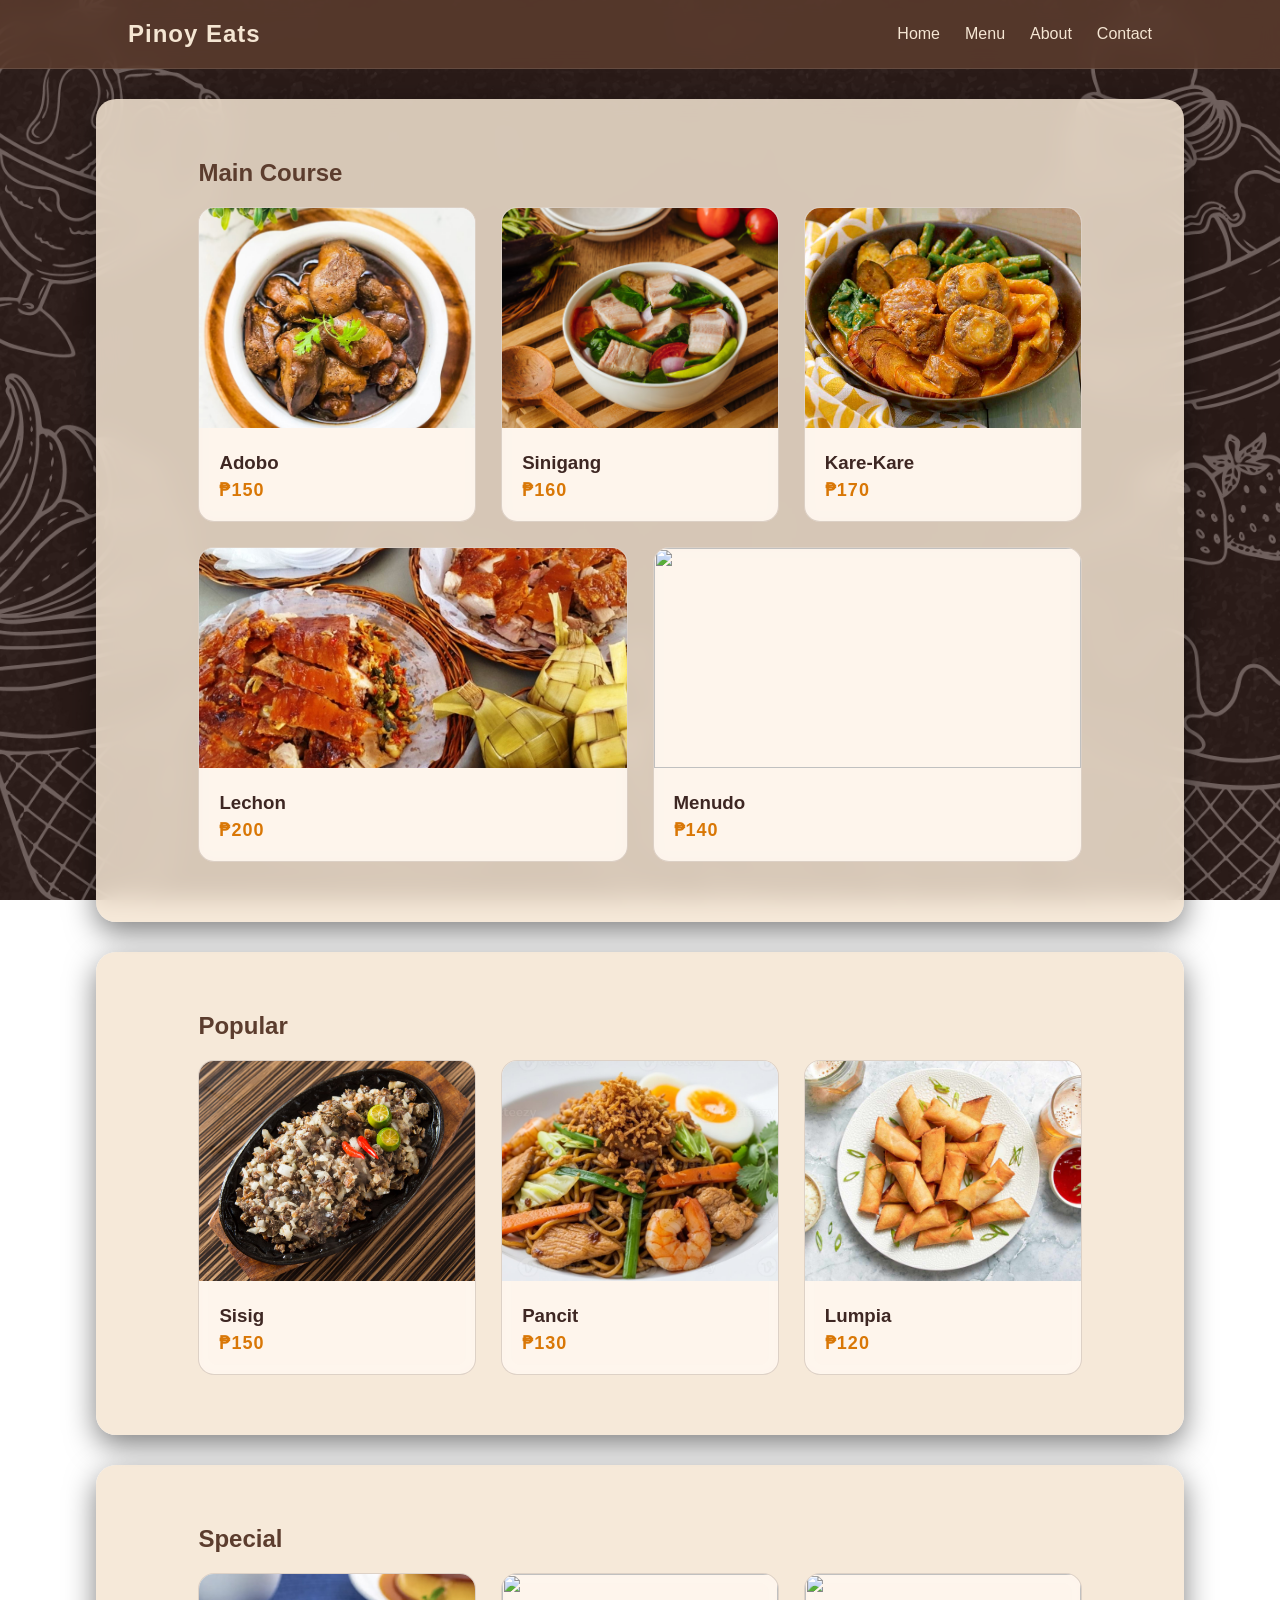
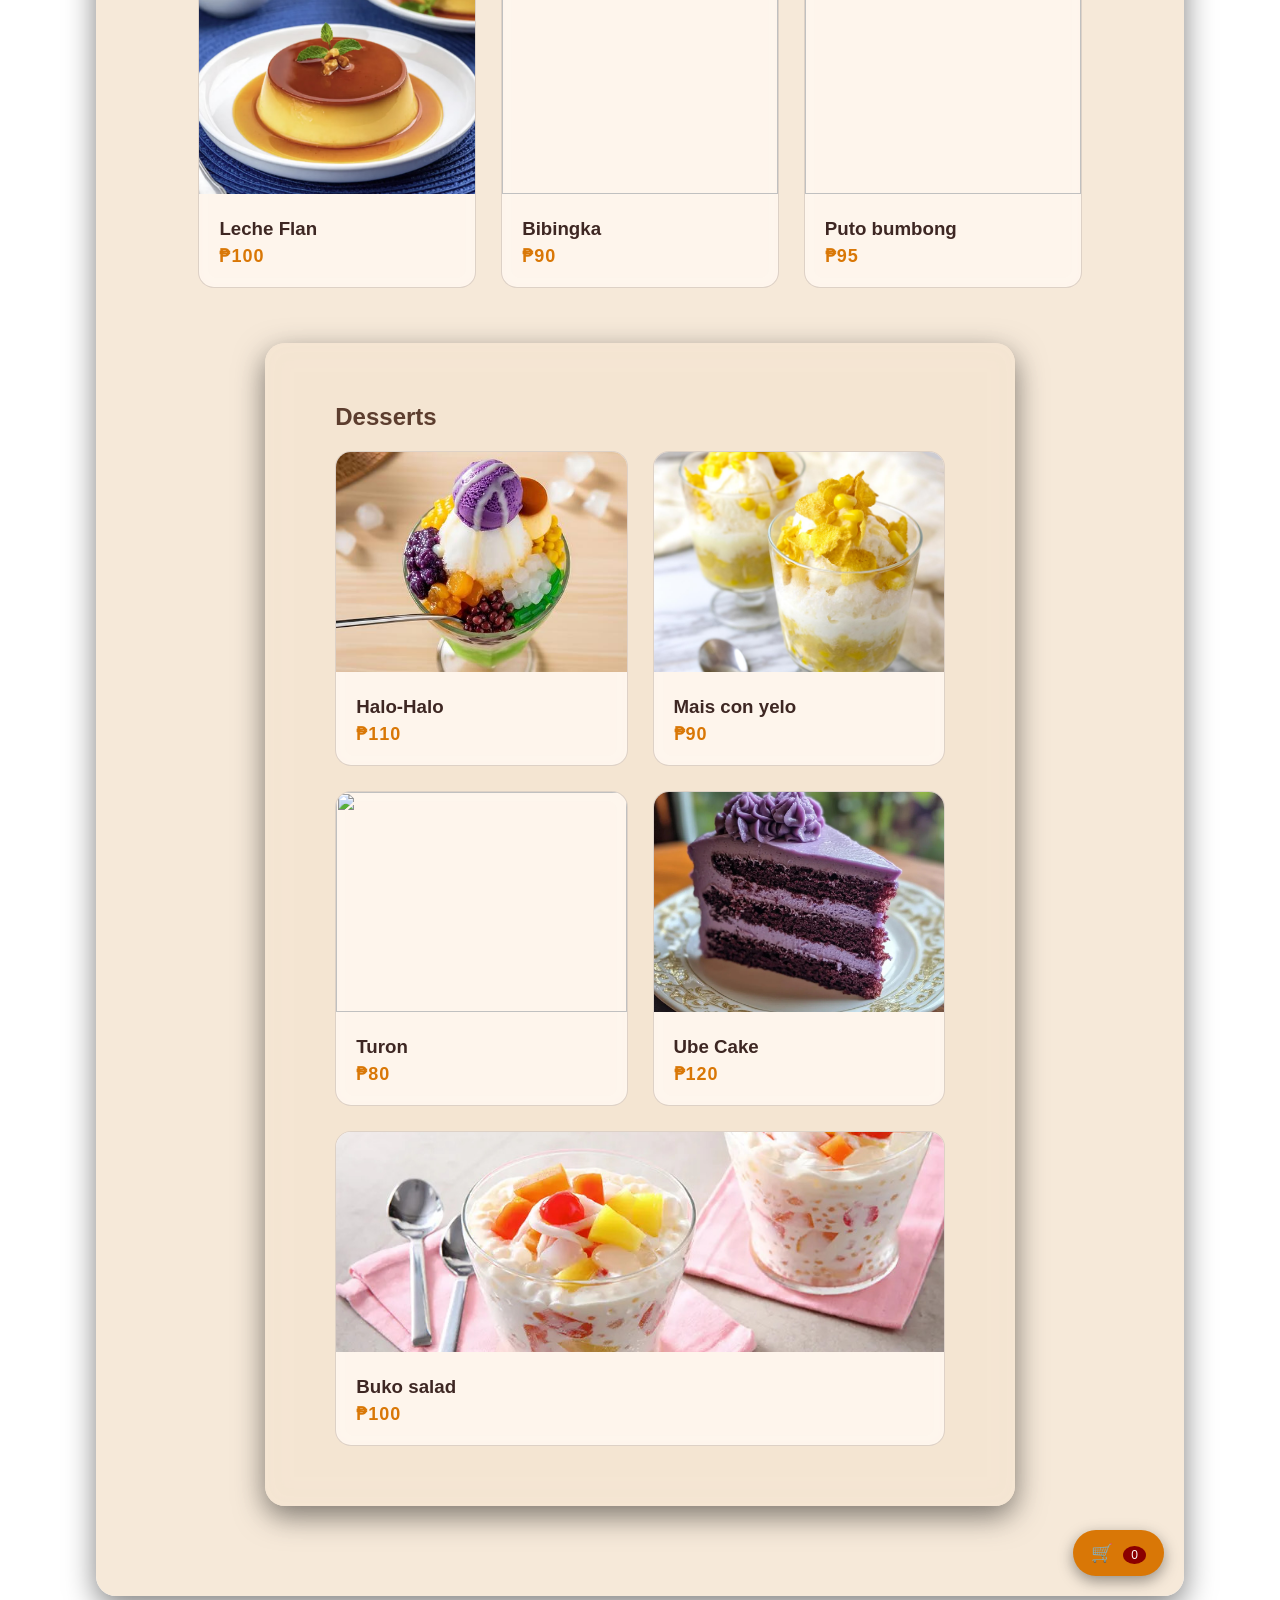
==== menu.html @ a7ea7085 "Rename Menu.html to menu.html" ====
<!DOCTYPE html>
<html>
<head>
<title>Menu</title>
<link rel="stylesheet" href="style.css">
</head>


<body>


<nav>
<h1>Pinoy Eats</h1>
<ul>
<li><a href="index.html">Home</a></li>
<li><a href="menu.html">Menu</a></li>
<li><a href="about.html">About</a></li>
<li><a href="contact.html">Contact</a></li>
</ul>
</nav>

<!-- MAIN COURSE -->
<div class="section">
<h2>Main Course</h2>

<div class="cards">

<div class="card selectable">
    <img src="adobo.jpg">
    <div class="card-content">
        <h3>Adobo</h3>
		<p class="price">₱150</p>
        <button class="order-btn">Order Now</button>
    </div>
</div>
<div class="card selectable">
    <img src="Sinigang.jpg">
    <div class="card-content">
        <h3>Sinigang</h3>
		<p class="price">₱160</p>
        <button class="order-btn">Order Now</button>
    </div>
</div>
<div class="card selectable">
    <img src="kare.jpg">
    <div class="card-content">
        <h3>Kare-Kare</h3>
		<p class="price">₱170</p>
        <button class="order-btn">Order Now</button>
    </div>
</div>
<div class="card selectable">
    <img src="lechon.jpg">
    <div class="card-content">
        <h3>Lechon</h3>
		<p class="price">₱200</p>
        <button class="order-btn">Order Now</button>
    </div>
</div>
<div class="card selectable">
    <img src="menudo.jpg">
    <div class="card-content">
        <h3>Menudo</h3>
		<p class="price">₱140</p>
        <button class="order-btn">Order Now</button>
    </div>
</div>


</div>
</div>

<!-- POPULAR -->
<div class="section">
<h2>Popular</h2>
<div class="cards">

<div class="card selectable">
    <img src="sisig.jpg">
    <div class="card-content">
        <h3>Sisig</h3>
		<p class="price">₱150</p>
        <button class="order-btn">Order Now</button>
    </div>
</div>
<div class="card selectable">
    <img src="pancit.jpg">
    <div class="card-content">
        <h3>Pancit</h3>
		<p class="price">₱130</p>
        <button class="order-btn">Order Now</button>
    </div>
</div>
<div class="card selectable">
    <img src="lumpia.jpg">
    <div class="card-content">
        <h3>Lumpia</h3>
		<p class="price">₱120</p>
        <button class="order-btn">Order Now</button>
    </div>
</div>

</div>
</div>

<!-- SPECIAL -->
<div class="section">
<h2>Special</h2>

<div class="cards">

<div class="card selectable">
    <img src="Leche Flan.jpg">
    <div class="card-content">
        <h3>Leche Flan</h3>
		<p class="price">₱100</p>
        <button class="order-btn">Order Now</button>
    </div>
</div>

<div class="card selectable">
    <img src="bibingka.jpg">
    <div class="card-content">
        <h3>Bibingka</h3>
		<p class="price">₱90</p>
        <button class="order-btn">Order Now</button>
    </div>
</div>

<div class="card selectable">
    <img src="puto.jpg">
    <div class="card-content">
        <h3>Puto bumbong</h3>
		<p class="price">₱95</p>
        <button class="order-btn">Order Now</button>
    </div>
</div>


<!-- DESSERT -->
<div class="section">
<h2>Desserts</h2>

<div class="cards">

<div class="card selectable">
    <img src="halo.jpg">
    <div class="card-content">
        <h3>Halo-Halo</h3>
		<p class="price">₱110</p>
        <button class="order-btn">Order Now</button>
    </div>
</div>

<div class="card selectable">
    <img src="Mais.jpg">
    <div class="card-content">
        <h3> Mais con yelo </h3>
		<p class="price">₱90</p>
        <button class="order-btn">Order Now</button>
    </div>
</div>

<div class="card selectable">
    <img src="Turon.jpg">
    <div class="card-content">
        <h3>Turon</h3>
		<p class="price">₱80</p>
        <button class="order-btn">Order Now</button>
    </div>
</div>

<div class="card selectable">
    <img src="ube cake.jpg">
    <div class="card-content">
        <h3>Ube Cake</h3>
		<p class="price">₱120</p>
        <button class="order-btn">Order Now</button>
    </div>
</div>

<div class="card selectable">
    <img src="buko salad.jpg">
    <div class="card-content">
        <h3>Buko salad</h3>
		<p class="price">₱100</p>
        <button class="order-btn">Order Now</button>
    </div>
</div>



</div>
</div>

<script>


document.addEventListener("DOMContentLoaded", function(){

    const cards = document.querySelectorAll(".selectable");

    cards.forEach(card => {

        const btn = card.querySelector(".order-btn");

        
        btn.style.display = "none";

        card.addEventListener("click", function(){

            
            cards.forEach(c => {
                c.classList.remove("selected");
                c.querySelector(".order-btn").style.display = "none";
            });

            
            card.classList.add("selected");

            
            btn.style.display = "inline-block";
        });

        
        btn.addEventListener("click", function(e){
    e.stopPropagation();

    const name = card.querySelector("h3").innerText;
    const img = card.querySelector("img").getAttribute("src");
    const price = parseInt(card.querySelector(".price").innerText.replace("₱",""));

    let cart = JSON.parse(localStorage.getItem("cart")) || [];

    cart.push({
        name: name,
        img: img,
        price: price,
        qty: 1
    });

    localStorage.setItem("cart", JSON.stringify(cart));

    updateCartCount();

    alert("Added to cart!");
});

    });

});
</script>

<div class="cart-icon" onclick="goToCart()">
🛒 <span id="cart-count">0</span>
</div>

<script>
function goToCart(){
    window.location.href = "cart.html";
}

function updateCartCount(){
    let cart = JSON.parse(localStorage.getItem("cart")) || [];
    const count = document.getElementById("cart-count");
    count.innerText = cart.length;

    const cartIcon = document.querySelector(".cart-icon");
    cartIcon.classList.add("animate");

    setTimeout(() => {
        cartIcon.classList.remove("animate");
    }, 400);
}

updateCartCount();
</script>

</body>
</html>
---- style.css ----
*{
    margin:0;
    padding:0;
    box-sizing:border-box;
    font-family: 'Segoe UI', Arial, sans-serif;
}

body{
    background: url("BG.jpg") no-repeat center center fixed;
    background-size: cover;
    color: #FFFFFF;
}


body::before{
    content:"";
    position:fixed;
    top:0;
    left:0;
    width:100%;
    height:100%;
    background: rgba(255, 248, 240, 0.6);
    z-index:-1;
}

/* NAVBAR */
nav{
    background: rgba(0,0,0,0.7);
    padding:20px 10%;
    display:flex;
    justify-content:space-between;
    align-items:center;
    position:sticky;
    top:0;
    backdrop-filter: blur(10px);
    border-bottom:1px solid rgba(255,255,255,0.1);
}

nav h1{
    color:#A5D6A7;
    font-weight:900;
    letter-spacing:1px;
}

nav ul{
    list-style:none;
    display:flex;
}

nav ul li{
    margin-left:25px;
}

nav ul li a{
    text-decoration:none;
    color:#FFFFFF;
    font-weight:500;
    transition:0.3s;
}

nav ul li a:hover{
    color:#A5D6A7;
}

/* TITLE */
.top-title{
    padding:40px 10%;
}

.top-title h2{
    font-size:30px;
    color:#A5D6A7;
    font-weight:500;
}

/* SECTION (GLASS EFFECT) */
.section{
    padding:60px 8%;
    margin:30px auto;
    width:85%;
    background: rgba(0,0,0,0.6);
    border-radius:20px;
    backdrop-filter: blur(10px);
}

.section h2{
    color:#A5D6A7;
    margin-bottom:20px;
}

p{
    color:#CCCCCC;
}

/* FOOD GRID */
.food-grid{
    display:grid;
    grid-template-columns: repeat(auto-fit, minmax(220px, 1fr));
    gap:20px;
    padding:20px 10%;
}

/* FOOD CARD */
.food-card{
    position:relative;
    overflow:hidden;
    border-radius:20px;
    cursor:pointer;
}

.food-card img{
    width:100%;
    height:280px;
    object-fit:cover;
    transition:0.4s;
}

.food-card:hover img{
    transform:scale(1.08);
}

/* DARK GRADIENT OVER IMAGE */
.food-card::after{
    content:"";
    position:absolute;
    width:100%;
    height:100%;
    background:linear-gradient(to top, rgba(0,0,0,0.7), transparent);
    top:0;
    left:0;
}

/* TAG */
.tag{
    position:absolute;
    bottom:15px;
    left:15px;
    background:#2e7d32;
    color:white;
    padding:6px 12px;
    font-size:12px;
    border-radius:5px;
    font-weight:bold;
}

/* CARDS */
.cards{
    display:flex;
    gap:25px;
    flex-wrap:wrap;
}

.card{
    background: rgba(255,255,255,0.05);
    backdrop-filter: blur(8px);
    border-radius:16px;
    overflow:hidden;
    flex:1;
    min-width:250px;
    transition:0.3s;
    border:1px solid rgba(255,255,255,0.1);
}

.card img{
    width:100%;
    height:220px;
    object-fit:cover;
}

.card:hover{
    transform:translateY(-8px);
    box-shadow:0 10px 25px rgba(0,0,0,0.5);
}

.card-content{
    padding:20px;
}

.card h3{
    color:#FFFFFF;
}

/* BUTTON */
.order-btn{
    margin-top:10px;
    padding:10px 20px;
    border:none;
    background: linear-gradient(135deg, #2e7d32, #66bb6a);
    color:white;
    border-radius:25px;
    cursor:pointer;

    display:none; /* hidden by default */
    transition:0.3s;
}

/* SELECTABLE */
.selectable{
    cursor:pointer;
    border:2px solid transparent;
}

.selectable.selected{
    border:2px solid #A5D6A7;
    transform:scale(1.05);
    box-shadow:0 0 15px rgba(165,214,167,0.5);
}

/* FOOTER */
footer{
    background: rgba(0,0,0,0.7);
    text-align:center;
    padding:20px;
    margin-top:50px;
    color:#AAAAAA;
    backdrop-filter: blur(10px);
}

/* FLOATING CART */
.cart-icon{
    position:fixed;
    bottom:20px;
    right:20px;
    background:#2e7d32;
    color:white;
    padding:12px 18px;
    border-radius:50px;
    font-size:18px;
    cursor:pointer;
    box-shadow:0 5px 15px rgba(0,0,0,0.4);
    z-index:999;
    transition:0.3s;
}

.cart-icon:hover{
    transform:scale(1.1);
    background:#66bb6a;
}

#cart-count{
    background:red;
    padding:2px 8px;
    border-radius:50%;
    font-size:12px;
    margin-left:5px;
}

.price{
    color:#A5D6A7;
    font-weight:700;
    margin-top:5px;
    font-size:18px;
    letter-spacing:1px;
}

/* SMOOTH SCROLL */
html{
    scroll-behavior:smooth;
}

/* ================= ANIMATIONS ================= */

@keyframes fadeIn {
    from {
        opacity: 0;
        transform: translateY(20px);
    }
    to {
        opacity: 1;
        transform: translateY(0);
    }
}

.section, .food-card, .card {
    animation: fadeIn 0.6s ease forwards;
}

/* STAGGER EFFECT */
.food-card:nth-child(1) { animation-delay: 0.1s; }
.food-card:nth-child(2) { animation-delay: 0.2s; }
.food-card:nth-child(3) { animation-delay: 0.3s; }
.food-card:nth-child(4) { animation-delay: 0.4s; }
.food-card:nth-child(5) { animation-delay: 0.5s; }

/* BUTTON HOVER */
.order-btn:hover {
    transform: scale(1.05);
    box-shadow: 0 5px 15px rgba(102,187,106,0.5);
}

/* CLICK EFFECT */
.card:active {
    transform: scale(0.97);
}

/* IMAGE ZOOM */
.card img {
    transition: transform 0.4s ease;
}
.card:hover img {
    transform: scale(1.05);
}

/* ================= CART ANIMATION ================= */

@keyframes bounce {
    0% { transform: scale(1); }
    50% { transform: scale(1.3); }
    100% { transform: scale(1); }
}

.cart-icon.animate {
    animation: bounce 0.4s ease;
}

/* ================= NAVBAR EFFECT ================= */

nav ul li a {
    position: relative;
}

nav ul li a::after {
    content:"";
    position:absolute;
    width:0%;
    height:2px;
    background:#A5D6A7;
    left:0;
    bottom:-5px;
    transition:0.3s;
}

nav ul li a:hover::after {
    width:100%;
}

/* ================= EXTRA POLISH ================= */

.section {
    box-shadow: 0 10px 30px rgba(0,0,0,0.5);
}

body {
    animation: fadeIn 0.8s ease;
}

/* WARM THEME OVERRIDE  */

/* BODY TEXT */
body {
    color: #3E2723;
}

/* DARK OVERLAY (LIGHTER, WARMER) */
body::before {
    background: rgba(62, 39, 35, 0.65);
}

/* NAVBAR */
nav {
    background: rgba(92, 61, 46, 0.85);
    border-bottom: 1px solid rgba(255,255,255,0.1);
}

nav h1 {
    color: #F5E6D3;
}

nav ul li a {
    color: #F5E6D3;
}

nav ul li a:hover {
    color: #D97706;
}

/* NAV HOVER LINE */
nav ul li a::after {
    background: #D97706;
}

/* TITLE */
.top-title h2 {
    color: #F5E6D3;
}

/* SECTION GLASS */
.section {
    background: rgba(245, 230, 211, 0.85);
    color: #3E2723;
}

/* SECTION TEXT */
.section h2 {
    color: #5C3D2E;
}

p {
    color: #5C3D2E;
}

/* CARDS */
.card {
    background: rgba(255, 248, 240, 0.9);
    border: 1px solid rgba(92, 61, 46, 0.2);
}

.card h3 {
    color: #3E2723;
}

/* PRICE */
.price {
    color: #D97706;
}

/* TAG */
.tag {
    background: #D97706;
    color: white;
}

/* BUTTON */
.order-btn {
    background: linear-gradient(135deg, #D97706, #F59E0B);
    color: white;
}

/* SELECTED CARD */
.selectable.selected {
    border: 2px solid #D97706;
    box-shadow: 0 0 15px rgba(217,119,6,0.4);
}

/* FOOTER */
footer {
    background: rgba(92, 61, 46, 0.9);
    color: #F5E6D3;
}

/* CART ICON */
.cart-icon {
    background: #D97706;
}

.cart-icon:hover {
    background: #F59E0B;
}

/* CART COUNT */
#cart-count {
    background: #8B0000;
}

/* FOOD CARD TAG TEXT */
.tag {
    font-weight: 600;
}

/* EXTRA SMOOTH LOOK */
.section {
    backdrop-filter: blur(12px);
}
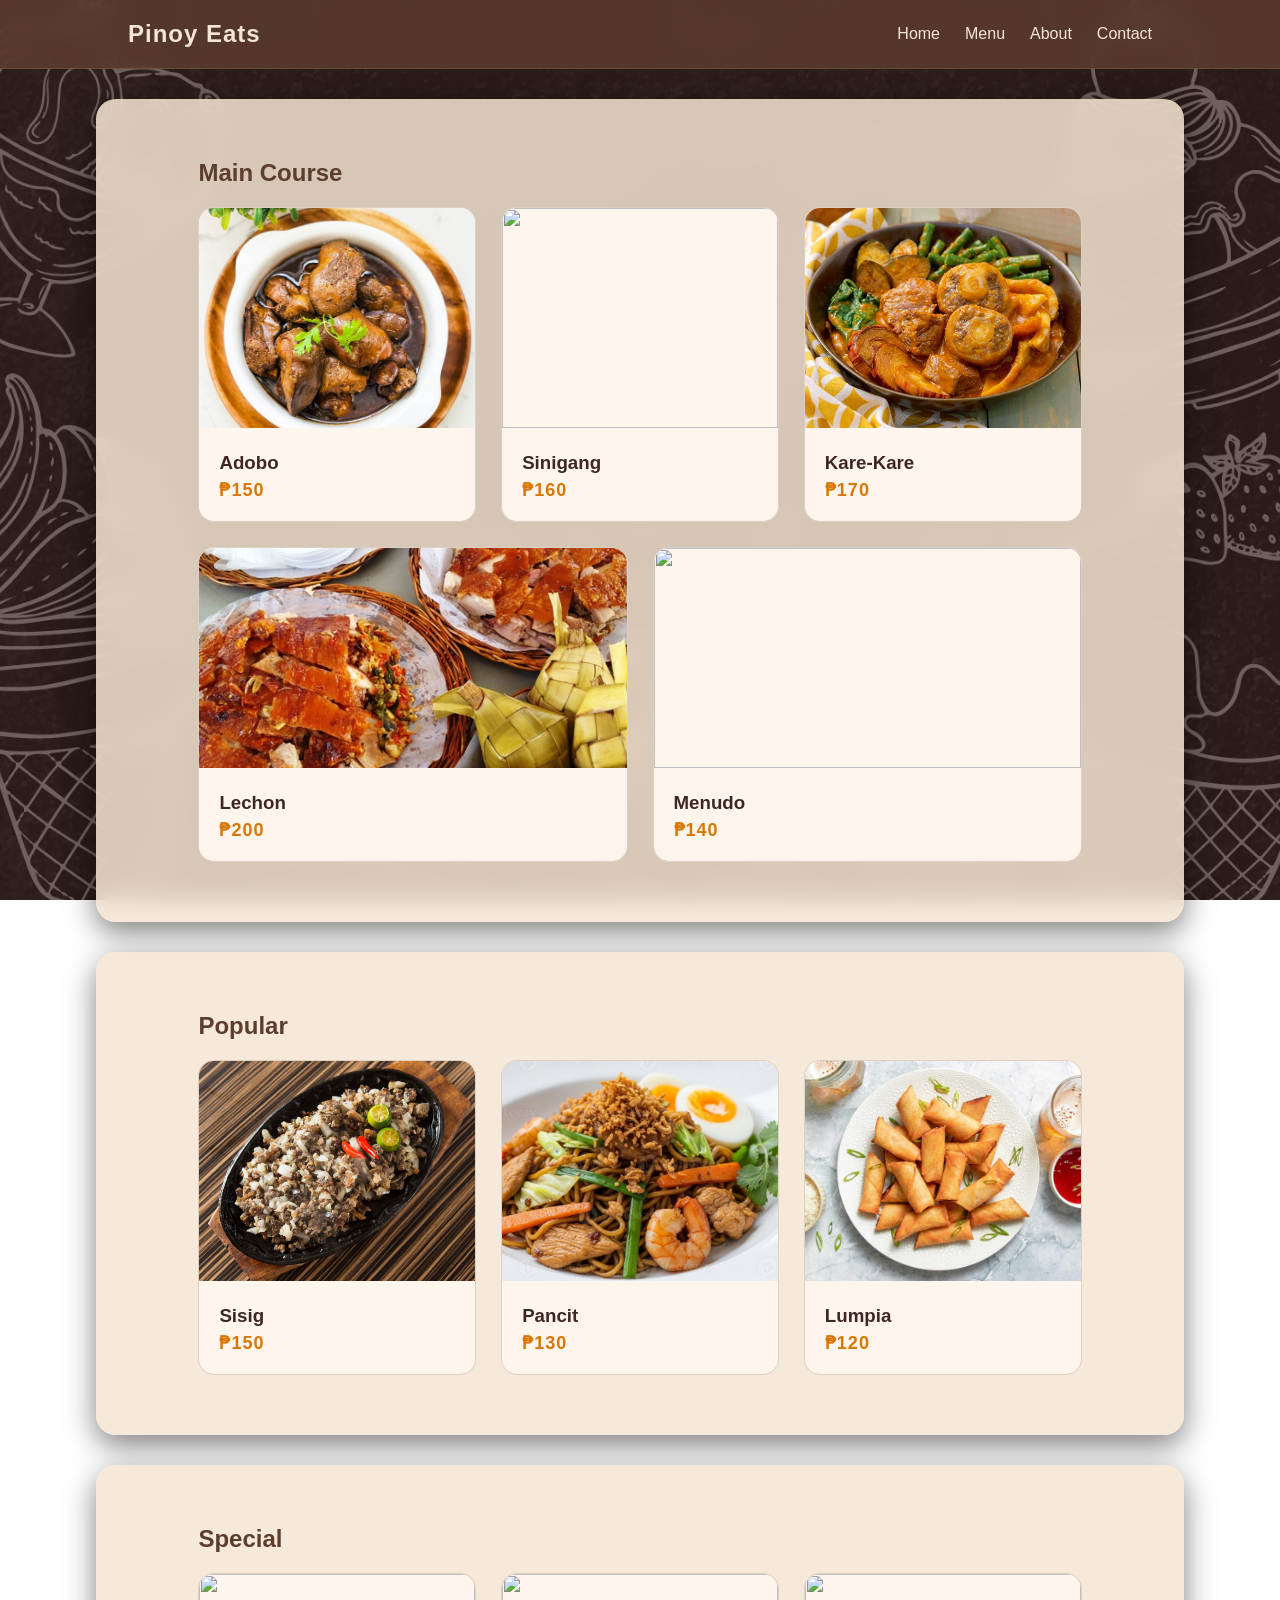
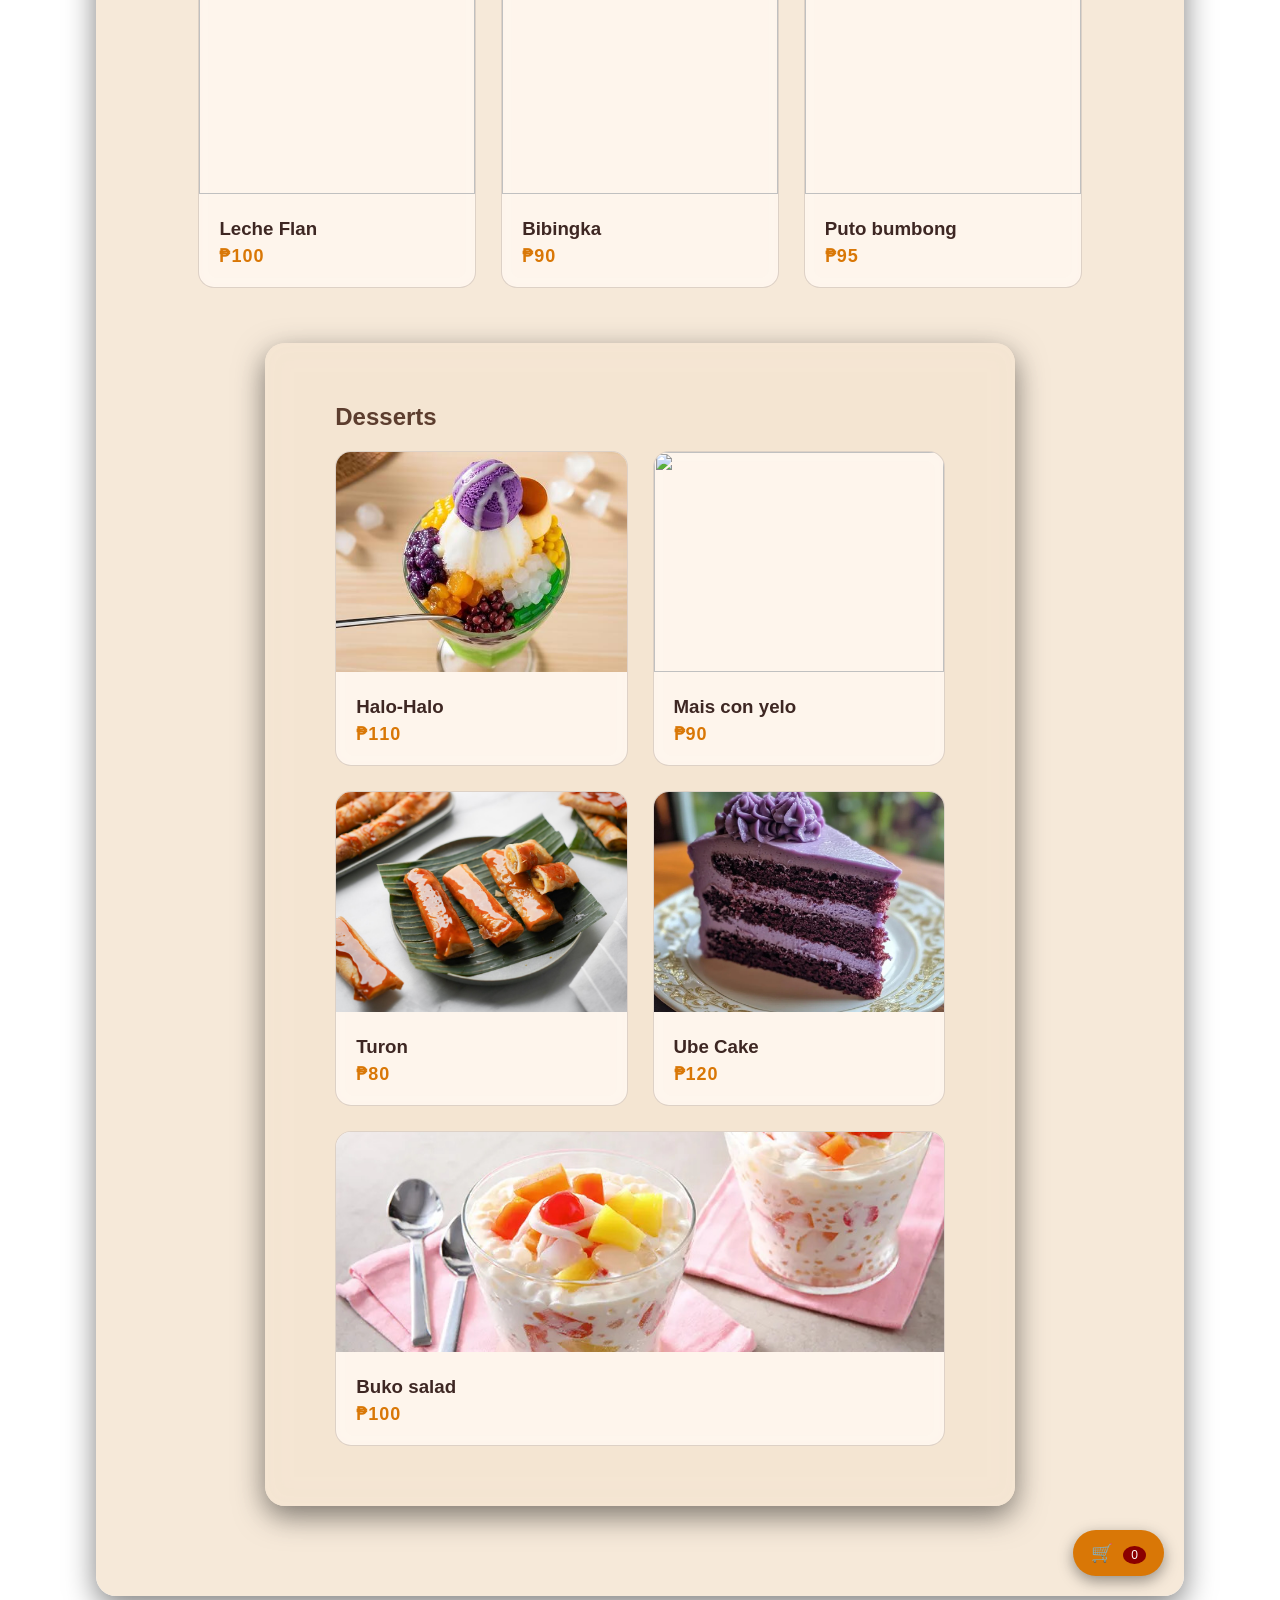
==== commit 89f0c2cc: "Update menu.html" ====
--- a/menu.html
+++ b/menu.html
@@ -34,7 +34,7 @@
     </div>
 </div>
 <div class="card selectable">
-    <img src="Sinigang.jpg">
+    <img src="sinigang.jpg">
     <div class="card-content">
         <h3>Sinigang</h3>
 		<p class="price">₱160</p>
@@ -110,7 +110,7 @@
 <div class="cards">
 
 <div class="card selectable">
-    <img src="Leche Flan.jpg">
+    <img src="leche flan.jpg">
     <div class="card-content">
         <h3>Leche Flan</h3>
 		<p class="price">₱100</p>
@@ -153,7 +153,7 @@
 </div>
 
 <div class="card selectable">
-    <img src="Mais.jpg">
+    <img src="mais.jpg">
     <div class="card-content">
         <h3> Mais con yelo </h3>
 		<p class="price">₱90</p>
@@ -162,7 +162,7 @@
 </div>
 
 <div class="card selectable">
-    <img src="Turon.jpg">
+    <img src="turon.jpg">
     <div class="card-content">
         <h3>Turon</h3>
 		<p class="price">₱80</p>
